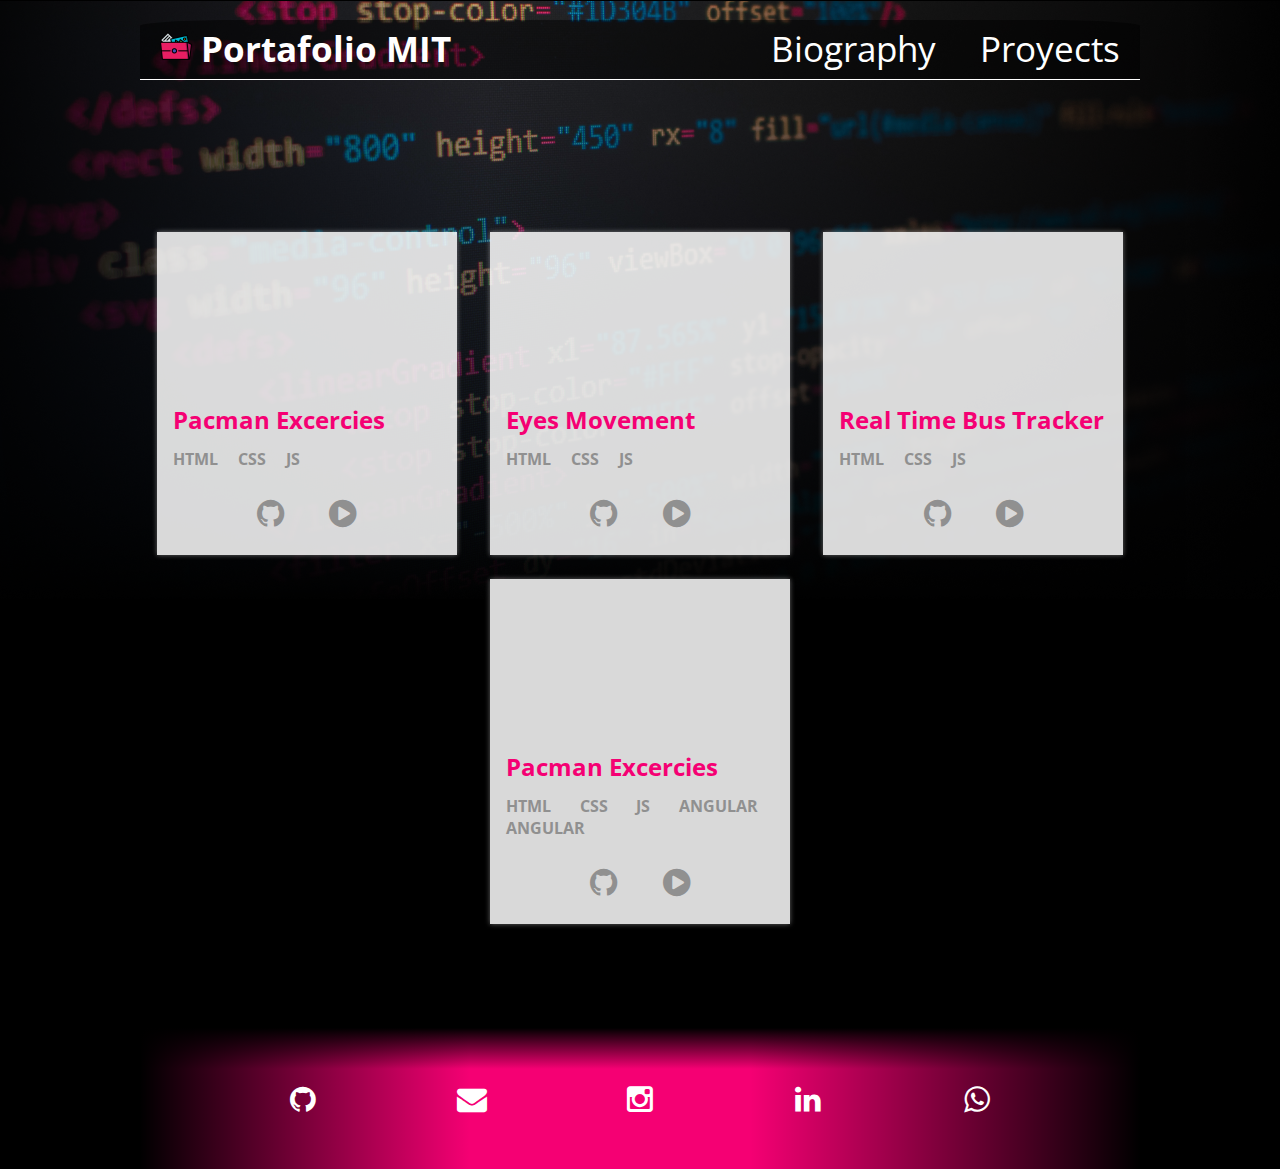
==== project.html @ cb9fadc5 "add route draw" ====
<!DOCTYPE html>
<html lang="es">
  <head>
    <meta charset="UTF-8" />
    <title>Portafolio MIT</title>
	  <link rel="shortcut icon" type="image/x-icon" href="assets/icon/favicon.ico">
    <meta
      name="viewport"
      content="width=device-width, user-scalable=no, initial-scale=1.0, maximum-scale=1.0, minimum-scale=1.0"
    />
    <link
      href="https://fonts.googleapis.com/css?family=Open+Sans:400,300,600,400italic,700"
      rel="stylesheet"
      type="text/css"
    />
    <link rel="preconnect" href="https://fonts.googleapis.com" />
    <link rel="preconnect" href="https://fonts.gstatic.com" crossorigin />
    <link
      href="https://fonts.googleapis.com/css2?family=Open+Sans+Condensed:wght@300&display=swap"
      rel="stylesheet"
    />
    <link rel="preconnect" href="https://fonts.googleapis.com">
<link rel="preconnect" href="https://fonts.gstatic.com" crossorigin>
<link href="https://fonts.googleapis.com/css2?family=Gemunu+Libre:wght@200&display=swap" rel="stylesheet">
	<link rel="preconnect" href="https://fonts.googleapis.com">
<link rel="preconnect" href="https://fonts.gstatic.com" crossorigin>
<link href="https://fonts.googleapis.com/css2?family=Open+Sans+Condensed:wght@300&family=Open+Sans:wght@600&display=swap" rel="stylesheet">
    <link rel="stylesheet" href="css/font-awesome.min.css" />
    <link rel="stylesheet" href="css/normalize.css" />
    <link rel="stylesheet" href="css/estilos.css" />
  </head>
  <body>
    <header>
      <div class="contenedor">
        <nav class="menu">
              <div class="logo-menu">
                <a href="#"><img src="assets/img/favicon-32x32.png">  Portafolio MIT</a>
              </div>
            <div class="navegacion">
                  <a href="index.html">Biography</a>
                  <a href="#">Proyects</a>
            </div>
        </nav>
      </div>
    </header>

    <section class="main">
      <div class="contenedor">
      <section class="list-project">

      <article class="project">
              <div class="contenedor-projectos" >
                <div class="encabezado">
                  <div class="thumb">
                    <iframe  src="https://www.youtube.com/embed/C5LNIG9i_Xk?&autoplay=0" 
                    title="YouTube video player" frameborder="0" 
                    allow="accelerometer; autoplay; clipboard-write; encrypted-media; gyroscope; picture-in-picture" 
                     allowfullscreen
                     ></iframe> 
                    </div>
                  <div class="info">
                    <h2 class="titulo-project">Pacman Excercies</h2>
                    <p class="extracto">Controls the images of multiple PacMan's by simulating their movement in the window and reversing the direction. A web page is created that produces multiple PacMan when a button is clicked. Use JavaScript functions array and techniques to manipulate the Document Object Model or DOM.</p>
                    <div class="tech-project">
                      <a href="#">HTML</a>
                      <a href="#">CSS</a>
                      <a href="#">JS</a>
                    </div>
                  </div>
                </div>
                <div class="enlaces-github">
                  <a class="github" href="https://github.com/IvanFernandezGracia/pacman-excercies" target="_blank"
                  ><i class="fa fa-github"></i></a>
                <a class="play" href="https://ivanfernandezgracia.github.io/pacman-excercies/" target="_blank">
                  <i class="fa fa-play-circle"></i></a>
                </div>
              </div>
      </article>

      <article class="project">
            <div class="contenedor-projectos" >
              <div class="encabezado">
                <div class="thumb">
                  <iframe  src="https://www.youtube.com/embed/yDBAyZsktU4?&autoplay=0" title="YouTube video player" frameborder="0" allow="accelerometer; autoplay; clipboard-write; encrypted-media; gyroscope; picture-in-picture" allowfullscreen></iframe>                  </div>
                <div class="info">
                  <h2 class="titulo-project">Eyes Movement</h2>
                  <p class="extracto">Web page with two eyes that follow the movement of the mouse. This project requires JavaScript Event Listener , DOM manipulation and CSS skills to create a dynamic experience.</p>
                  <div class="tech-project">
                    <a href="#">HTML</a>
                    <a href="#">CSS</a>
                    <a href="#">JS</a>
                  </div>
                </div>
              </div>
              <div class="enlaces-github">
                <a class="github" href="https://github.com/IvanFernandezGracia/eye-movement" target="_blank"
                ><i class="fa fa-github"></i></a>
              <a class="play" href="https://ivanfernandezgracia.github.io/eye-movement/" target="_blank">
                <i class="fa fa-play-circle"></i></a>
              </div>
            </div>
      </article>

      <article class="project">
          <div class="contenedor-projectos" >
            <div class="encabezado">
              <div class="thumb">
                <iframe  src="https://www.youtube.com/embed/Nr4hFz66I5I" title="YouTube video player" frameborder="0" allow="accelerometer; autoplay; clipboard-write; encrypted-media; gyroscope; picture-in-picture" allowfullscreen></iframe>                  </div>
              <div class="info">
                <h2 class="titulo-project">Real Time Bus Tracker</h2>
                <p class="extracto">Check the bus route from the MIT to Harvard. In this project, MBTA bus data is used to determine the stops between Harvard and MIT. Then, an animated marker is added to the map to highlight the bus routes.</p>
                <div class="tech-project">
                  <a href="#">HTML</a>
                  <a href="#">CSS</a>
                  <a href="#">JS</a>
                </div>
              </div>
            </div>
            <div class="enlaces-github">
              <a class="github" href="https://github.com/IvanFernandezGracia/real-time-bus-tracker" target="_blank"
              ><i class="fa fa-github"></i></a>
            <a class="play" href="https://ivanfernandezgracia.github.io/real-time-bus-tracker/" target="_blank">
              <i class="fa fa-play-circle"></i></a>
            </div>
          </div>
      </article>
      
      <article class="project">
        <div class="contenedor-projectos" >
          <div class="encabezado">
            <div class="thumb">
              <iframe  src="https://www.youtube.com/embed/C5LNIG9i_Xk" title="YouTube video player" frameborder="0" allow="accelerometer; autoplay; clipboard-write; encrypted-media; gyroscope; picture-in-picture" allowfullscreen></iframe>                  </div>
            <div class="info">
              <h2 class="titulo-project">Pacman Excercies</h2>
              <p class="extracto">Controls the images of multiple PacMan's by simulating their movement in the window and reversing the direction. A web page is created that produces multiple PacMan when a button is clicked. Use JavaScript functions array and techniques to manipulate the Document Object Model or DOM.</p>
              <div class="tech-project">
                <a href="#">HTML</a>
                <a href="#">CSS</a>
                <a href="#">JS</a>
                <a href="#">ANGULAR</a>
                <a href="#">ANGULAR</a>
              </div>
            </div>
          </div>
          <div class="enlaces-github">
            <a class="github" href="#" target="_blank"
            ><i class="fa fa-github"></i></a>
          <a class="play" href="#" target="_blank">
            <i class="fa fa-play-circle"></i></a>
          </div>
        </div>
      </article>

                  <!-- <a href="#"><img src="assets/img/ImageHeader.png"  width="700" alt=""></a> -->

    </section>
    </div>

      
    </section>



    <footer>
      <div class="contenedor">
      <section class="redes-sociales">
        <div class="contenedor">
			<a class="github vibrate-1" href="https://github.com/IvanFernandezGracia" target="_blank"
            ><i class="fa fa-github"></i
          ></a>
		  <a class="gmail  vibrate-1"href="https://mail.google.com/mail/?view=cm&fs=1&to=ivan.fernandez.g@usach.cl&su=PortafolioFullstackDeveloper&body=Hola Ivan!"  target="_blank">
			<i class="fa fa-envelope"></i></a>
          <a class="instagram vibrate-1" href="https://www.instagram.com/potro_fernandezg/?hl=es" target="_blank"
            ><i class="fa fa-instagram"></i
          ></a>
		  <a class="linkedin  vibrate-1" href="https://www.linkedin.com/in/ivan-fg/" target="_blank"
		  ><i class="fa fa-linkedin"></i
		></a>
    <a class="whatapp  vibrate-1" href="https://api.whatsapp.com/send?phone=56961214718&text=Hola%20Ivan!" target="_blank"
    ><i class="fa fa-whatsapp"></i
  ></a>
        </div>
      </section>
    </footer>
  </body>
</html>
---- css/estilos.css ----
* {
  margin: 0;
  padding: 0;
  -webkit-box-sizing: border-box;
  -moz-box-sizing: border-box;
  box-sizing: border-box;
}

body {
  background: rgb(0, 0, 0);
  font-family: "Open Sans";
  font-size: 16px;
  background-size: cover;
  background-attachment: fixed;
}

.contenedor {
  width: 90%;
  max-width: 1000px;
  margin: auto;
  overflow: hidden;
}

/* ----- ----- ----- ----- ----- */

/* ----- ----- HEADER ----- ----- */

/* ----- ----- ----- ----- ----- */

header {
  background: url("../assets/img/ImageHeader.png"), black;
  background-repeat: no-repeat;
  background-position: center;
  background-attachment: cover;
  max-height: 600px;
  width: 100%;
}

header .menu {
  margin-top: 20px;
  margin-bottom: 600px;
  display: flex;
  justify-content: space-between;
  border-bottom: solid 0.1em white;
  background-color: rgba(0, 0, 0, 0.5);
  border-top-left-radius: 10%;
  border-top-right-radius: 10%;
}

header .menu .navegacion a {
  margin: 0.1em 20px;
  color: #fff;
  padding-bottom: 2px;
  font-size: 2.2em;
  display: inline-block;
  text-decoration: none;
  border-bottom: 2px solid transparent;
  font-family: 'Open Sans Condensed', sans-serif;
}

header .menu .navegacion a:hover {
  border-bottom: 2px solid #fff;
  background-color: rgb(255, 255, 255);
  color: #000000;
  border-top-left-radius: 10%;
  border-top-right-radius: 10%;
  padding-left: 0.3em;
  padding-right: 0.3em;
  font-weight: bold;
}

header .menu .logo-menu a {
  margin: 0.1em 20px;
  color: #fff;
  padding-bottom: 2px;
  font-size: 2.2em;
  display: inline-block;
  text-decoration: none;
  border-bottom: 2px solid transparent;
  font-family: 'Open Sans Condensed', sans-serif;
  font-weight: bold;
}

/* ----- ----- ----- ----- ----- */

/* ----- ----- MAIN ----- ----- */

/* ----- ----- ----- ----- ----- */

.main .contenedor {
  overflow: visible;
}

.main .logo-header {
  text-align: center;
}

.main .logo-header .foto {
  margin-top: -19rem;
}

.main .logo-header .foto img {
  vertical-align: top;
  width: 30%;
}

.main .logo-header .texto {
  color: #5a5a5a;
  font-weight: 600;
  font-size: 1em;
  line-height: 30px;
  width: 80%;
  margin: 15px auto 60px auto;
  animation: pulsate 0.11s ease-in-out infinite alternate;
}

.main .logo-header .texto .titulo {
  font-size: 3.5rem;
  margin-bottom: 1.5rem;
  color: #ffffff;
  text-align: center;
  font-weight: normal;
  font-family: 'Open Sans', sans-serif;
}

.main .logo-header .texto .profesion {
  font-size: 3rem;
  font-weight: 300;
  color: #ffffff;
  text-align: center;
  /* font-weight: bold; */
}

.main .Biography {
  margin-bottom: 3em;
}

.main .Biography .contenedor {
  display: flex;
  flex-direction: row;
  flex-wrap: wrap;
  overflow: hidden;
}

.main .Biography .contenedor .text {
  width: 40%;
  display: flex;
  flex-direction: column;
  align-items: center
}

.main .Biography .contenedor .video {
  width: 60%;
  display: flex;
  flex-direction: column;
  align-items: center
}

.titulo-biography {
  color: rgb(255, 255, 255);
  margin-bottom: 1em;
  color: #D18C26
}

.main .Biography .contenedor .text p {
  color: #F50073;
  margin: 0 1em 0 1em;
  text-align: justify;
}

.videoYoutube {
  width: 90%;
  height: 300px;
  margin: 0 1em 0 1em;
  border: solid 0.1em rgba(245, 0, 115, 0.5);
  ;
}

/* ----- ----- ----- ----- ----- */

/* ----- ----- FOOTER ----- ----- */

/* ----- ----- ----- ----- ----- */

footer .redes-sociales {
  background: #F50073;
  background: linear-gradient(to right, rgba(0, 0, 0, 1) 0%, rgb(245, 0, 115, 0) 33%, rgb(245, 0, 115, 0) 61%, rgba(0, 0, 0, 1) 100%), linear-gradient(to top, #F50073 0%, #F50073 33%, #F50073 71%, rgba(0, 0, 0, 1) 100%);
  padding: 30px 0;
}

footer .redes-sociales .contenedor {
  display: flex;
  justify-content: space-evenly;
}

footer .redes-sociales .contenedor a {
  color: #fff;
  text-align: center;
  font-size: 30px;
  padding: 10px;
  display: block;
  margin: 10px;
  border-radius: 20%;
  width: 10%;
}

footer .redes-sociales .contenedor .github:hover {
  background: #000000;
}

footer .redes-sociales .contenedor .instagram:hover {
  background: #833ab4;
}

footer .redes-sociales .contenedor .linkedin:hover {
  background: #0077b5;
}

footer .redes-sociales .contenedor .whatapp:hover {
  background: #25d366;
}

footer .redes-sociales .contenedor .gmail:hover {
  background: #dd4b39;
}

.fa-gmail {
  content: url('assets/images/gmail.svg');
  height: 1em;
  width: auto;
}

/* ----- ----- ----- ----- ----- */

/* ----- ----- MEDIA QUERIES ----- ----- */

/* ----- ----- ----- ----- ----- */

@media screen and (min-width: 1500px) {
  .project:hover {
    transform: scale(1.35);
    /* background-color: rgb(255, 255, 255, 1); */
    background-color: rgb(0, 0, 0);

  }
  .project:hover  > .contenedor-projectos  {
    background-color: rgb(0, 0, 0);
  }
  .project:hover  > .contenedor-projectos .extracto {
    display: block;
    color: rgb(255, 255, 255, 1);
  }

  .project:hover  > .contenedor-projectos .encabezado {
    background-color: rgb(0, 0, 0);

  }
  
  .project:hover  > .contenedor-projectos .enlaces-github{
    background-color: rgb(0, 0, 0);

  }
  .main .enlaces-github a:hover .fa-github {
    color: #ffffff;
  }

}

@media screen and (max-width: 1500px) {
  .main .enlaces-github a:hover .fa-github {
    color: #000000;
  }
}
@media screen and (max-width: 800px) {
  header .menu {
    text-align: center;
  }
  .main .logo-header .foto {
    margin-top: -23rem;
  }
  .main .logo-header .foto img {
    width: 50%;
  }
  .main .logo-header .texto {
    text-align: center;
    background-color: rgb(0, 0, 0, 0.5);
    border-radius: 0.8em;
    padding: 0.7em;
    border-color: rgb(255, 255, 255, 1);
    border-width: 0.1em;
    border-style: solid;
  }
  .main .logo-header .texto {
    overflow: hidden;
  }
  /* .main .trabajos .contenedor-trabajos .trabajo {
    width: 46%;
  } */
  .main .Biography .contenedor {
    flex-direction: column;
  }
  .main .Biography .contenedor .text {
    width: 100%;
  }
  .main .Biography .contenedor .video {
    width: 100%;
  }
}

@media screen and (max-width: 500px) {
  .main .logo-header .texto {
    font-size: 1em;
  }
  .main .logo-header .texto .profesion {
    font-size: 1.5em;
  }
}

@media screen and (max-width: 600px) {
  .logo-menu {
    display: none;
  }
  header .menu {
    justify-content: center;
  }
}

/*# sourceMappingURL=estilos.css.map */

.main .list-project {
  margin-top: -23rem;
  margin-bottom: 5rem;
  display: flex;
  flex-wrap: wrap;
  flex-direction: row;
  justify-content: space-around;
  align-content: stretch;
}

.project {
  width: 30%;
  margin-bottom: 1.5em;
  transition: transform 300ms ease 100ms;
}

.contenedor-projectos {
  width: 100%;
  height: 100%;
  max-width: 300px;
  margin: auto;
  overflow: hidden;
  color: black;
  background-color: white;
  box-shadow: 0px 0px 5px 0px rgba(255, 255, 255, 0.4);
  display: flex;
  flex-direction: column;
  justify-content: space-between;
  background-color: rgb(255, 255, 255, 0.85);
}

/* .thumb {
  /* border-bottom: solid; */


.info {
  margin: 1em;
  height: 30%;
}

.titulo-project {
  margin-bottom: 0.5em;
  color: #F50073
}

.extracto {
  margin-bottom: 1em;
  padding-bottom: 1em;
  text-align: justify;
  border-bottom: solid 0.1em rgba(245, 0, 115, 0.5);
  font-family: 'Gemunu Libre', sans-serif;
  font-size: 1.3em;
  font-weight: bold;
  display:none
}

.main .enlaces-github {
  text-align: center;
  margin: 0 1em 1em 1em;
  display: flex;
  flex-direction: row;
  justify-content: center;
}

.main .enlaces-github a {
  color: #909090;
  margin-right: 0.55em;
  margin-left: 0.55em;
  text-decoration: none;
  padding: 5px;
  display: block;
  font-size: 2em;
}

/* .main .enlaces-github a:hover .fa-github {
  color: #ffffff;
} */

.main .enlaces-github a:hover .fa-play-circle {
  color: rgb(62, 131, 62);
}

@media screen and (max-width: 1015px) {
  .main .logo-header .texto .titulo {
    font-size: 2.5rem;
    margin-bottom: .5rem;
    line-height: 2.5rem;
  }
  .main .logo-header .texto .profesion {
    font-size: 1.5rem;
  }
  .main .list-project {
    flex-direction: column;
    align-content: center;
  }
  .project {
    width: 100%;
    margin-bottom: 1.5em;
  }
}

.main .tech-project {
  text-align: justify;
}

.main .tech-project a {
  display: inline-block;
  color: #909090;
  font-size: 1em;
  font-weight: bold;
  margin-right: 1em;
  text-decoration: none;
}

.main .tech-project a:hover {
  color: #F50073;
}

@keyframes pulsate {
  100% {
    /* Larger blur radius */
    text-shadow: 0 0 4px #fff, 0 0 11px #fff, 0 0 19px #fff, 0 0 40px #F50073, 0 0 80px #F50073, 0 0 90px #F50073, 0 0 100px #F50073, 0 0 150px #F50073;
  }
  0% {
    /* A slightly smaller blur radius */
    text-shadow: 0 0 4px #fff, 0 0 10px #fff, 0 0 18px #fff, 0 0 38px #F50073, 0 0 73px #F50073, 0 0 80px #F50073, 0 0 94px #F50073, 0 0 140px #F50073;
  }
}

/* ----------------------------------------------
 * Generated by Animista on 2021-9-25 16:12:50
 * Licensed under FreeBSD License.
 * See http://animista.net/license for more info. 
 * w: http://animista.net, t: @cssanimista
 * ---------------------------------------------- */

/**
 * ----------------------------------------
 * animation focus-in-expand-fwd
 * ----------------------------------------
 */

@-webkit-keyframes focus-in-expand-fwd {
  0% {
    letter-spacing: -0.5em;
    -webkit-transform: translateZ(-800px);
    transform: translateZ(-800px);
    -webkit-filter: blur(12px);
    filter: blur(12px);
    opacity: 0;
  }
  100% {
    -webkit-transform: translateZ(0);
    transform: translateZ(0);
    -webkit-filter: blur(0);
    filter: blur(0);
    opacity: 1;
  }
}

@keyframes focus-in-expand-fwd {
  0% {
    letter-spacing: -0.5em;
    -webkit-transform: translateZ(-800px);
    transform: translateZ(-800px);
    -webkit-filter: blur(12px);
    filter: blur(12px);
    opacity: 0;
  }
  100% {
    -webkit-transform: translateZ(0);
    transform: translateZ(0);
    -webkit-filter: blur(0);
    filter: blur(0);
    opacity: 1;
  }
}

.focus-in-expand-fwd {
  -webkit-animation: focus-in-expand-fwd 0.8s cubic-bezier(0.250, 0.460, 0.450, 0.940) both;
  animation: focus-in-expand-fwd 0.8s cubic-bezier(0.250, 0.460, 0.450, 0.940) both;
}

.zoomIn {
  -webkit-animation-name: zoomIn;
  animation-name: zoomIn;
  -webkit-animation-duration: 1s;
  animation-duration: 1s;
  -webkit-animation-fill-mode: both;
  animation-fill-mode: both;
}

@-webkit-keyframes zoomIn {
  0% {
    opacity: 0;
    -webkit-transform: scale3d(.3, .3, .3);
    transform: scale3d(.3, .3, .3);
  }
  50% {
    opacity: 1;
  }
}

@keyframes zoomIn {
  0% {
    opacity: 0;
    -webkit-transform: scale3d(.3, .3, .3);
    transform: scale3d(.3, .3, .3);
  }
  50% {
    opacity: 1;
  }
}

.body-type {
  font-family: 'Gemunu Libre', sans-serif;
  font-weight: 1000;
  font-size: 50px;
  padding: 20px;
  color: #F50073;
}

.type {
  color: #0000;
  background: linear-gradient(-90deg, #F50073 5px, #0000 0) 10px 0, linear-gradient(#F50073 0 0) 0 0;
  background-size: calc(var(--n)*1ch) 200%;
  -webkit-background-clip: padding-box, text;
  background-clip: padding-box, text;
  background-repeat: no-repeat;
  animation: b .1s infinite steps(1), t calc(var(--n)*.05s) steps(var(--n)) forwards;
}

@keyframes t {
  from {
    background-size: 0 200%
  }
}

@keyframes b {
  50% {
    background-position: 0 -100%, 0 0
  }
}

.vibrate-1 {
  -webkit-animation: vibrate-1 0.3s linear infinite both;
  animation: vibrate-1 0.3s linear infinite both;
}

/* ----------------------------------------------
 * Generated by Animista on 2021-9-25 20:46:29
 * Licensed under FreeBSD License.
 * See http://animista.net/license for more info. 
 * w: http://animista.net, t: @cssanimista
 * ---------------------------------------------- */

/**
 * ----------------------------------------
 * animation vibrate-1
 * ----------------------------------------
 */

@-webkit-keyframes vibrate-1 {
  0% {
    -webkit-transform: translate(0);
    transform: translate(0);
  }
  20% {
    -webkit-transform: translate(-2px, 2px);
    transform: translate(-2px, 2px);
  }
  40% {
    -webkit-transform: translate(-2px, -2px);
    transform: translate(-2px, -2px);
  }
  60% {
    -webkit-transform: translate(2px, 2px);
    transform: translate(2px, 2px);
  }
  80% {
    -webkit-transform: translate(2px, -2px);
    transform: translate(2px, -2px);
  }
  100% {
    -webkit-transform: translate(0);
    transform: translate(0);
  }
}

@keyframes vibrate-1 {
  0% {
    -webkit-transform: translate(0);
    transform: translate(0);
  }
  20% {
    -webkit-transform: translate(-2px, 2px);
    transform: translate(-2px, 2px);
  }
  40% {
    -webkit-transform: translate(-2px, -2px);
    transform: translate(-2px, -2px);
  }
  60% {
    -webkit-transform: translate(2px, 2px);
    transform: translate(2px, 2px);
  }
  80% {
    -webkit-transform: translate(2px, -2px);
    transform: translate(2px, -2px);
  }
  100% {
    -webkit-transform: translate(0);
    transform: translate(0);
  }
}

.project:hover  > .contenedor-projectos .extracto {
  display: block;
}



.contenedor-tools-icons  a{
  text-decoration: none;
}
.contenedor-tools-icons  a img{
  transition: transform .2s; 
  margin-bottom: 1em;/* Animation */
}
.contenedor-tools-icons p {
 background-color: rgb(255,255,255, 0.2);
 margin :1em;
 padding:1em;
 border-radius:0.5em ;
}

.contenedor-tools-icons  a img:hover{
  transform: scale(1.5);
  margin-right: 1em;
  margin-left: 1em; /* (150% zoom - Note: if the zoom is too large, it will go outside of the viewport) */
}
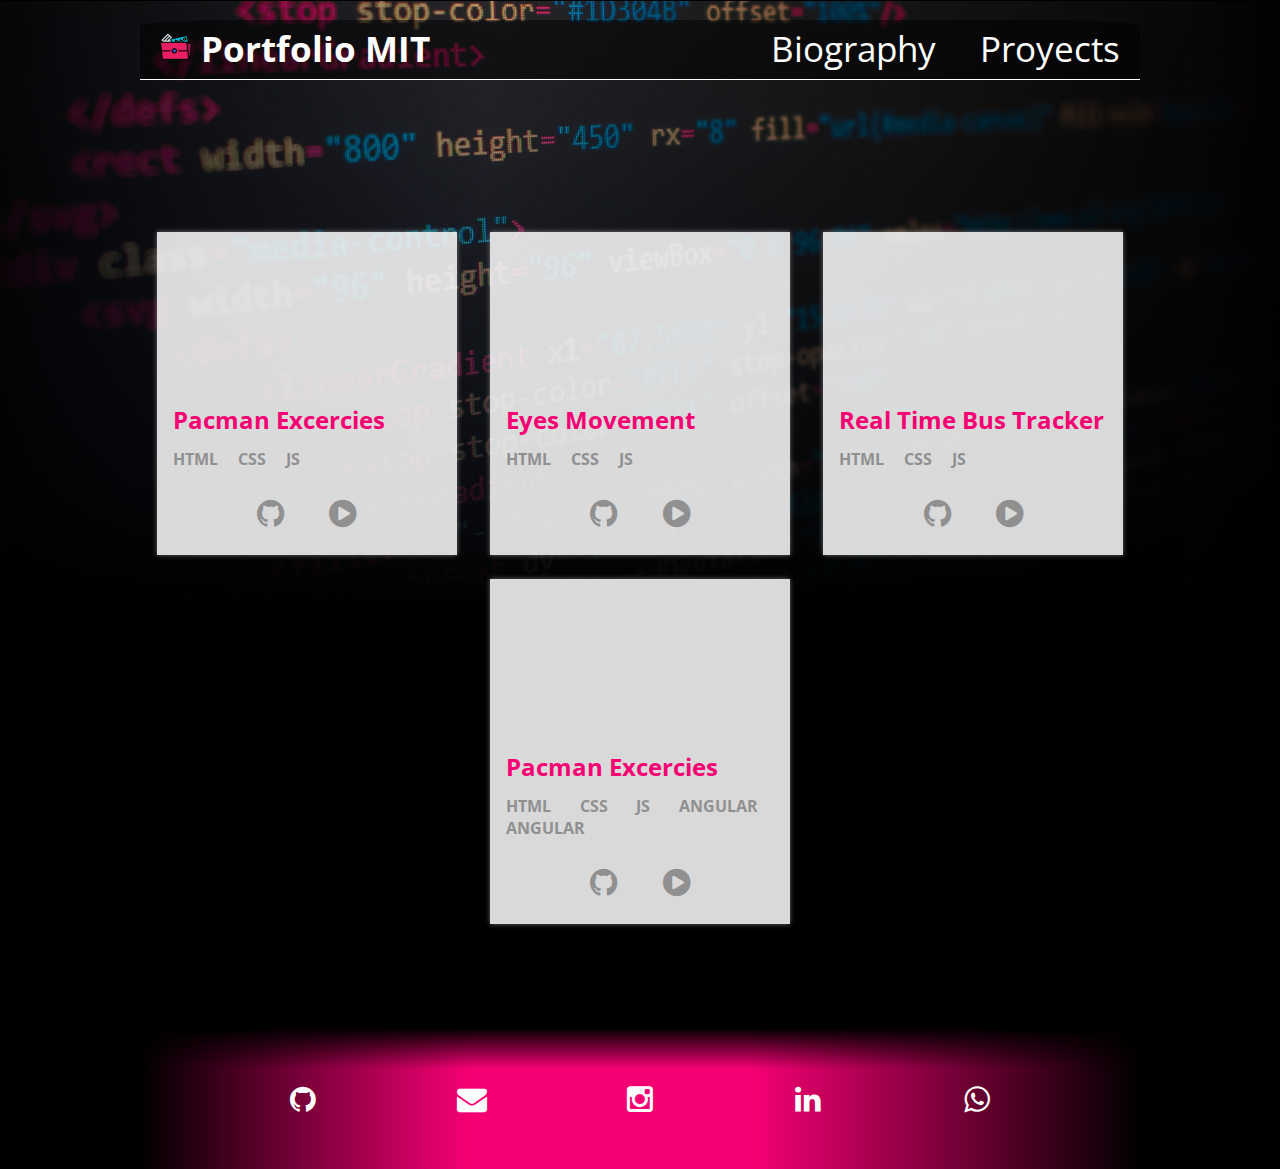
==== commit 5d846f06: "portfolio english project" ====
--- a/project.html
+++ b/project.html
@@ -2,7 +2,7 @@
 <html lang="es">
   <head>
     <meta charset="UTF-8" />
-    <title>Portafolio MIT</title>
+    <title>Portfolio MIT</title>
 	  <link rel="shortcut icon" type="image/x-icon" href="assets/icon/favicon.ico">
     <meta
       name="viewport"
@@ -34,7 +34,7 @@
       <div class="contenedor">
         <nav class="menu">
               <div class="logo-menu">
-                <a href="#"><img src="assets/img/favicon-32x32.png">  Portafolio MIT</a>
+                <a href="#"><img src="assets/img/favicon-32x32.png">  Portfolio MIT</a>
               </div>
             <div class="navegacion">
                   <a href="index.html">Biography</a>
@@ -105,7 +105,7 @@
           <div class="contenedor-projectos" >
             <div class="encabezado">
               <div class="thumb">
-                <iframe  src="https://www.youtube.com/embed/Nr4hFz66I5I" title="YouTube video player" frameborder="0" allow="accelerometer; autoplay; clipboard-write; encrypted-media; gyroscope; picture-in-picture" allowfullscreen></iframe>                  </div>
+                <iframe  src="https://www.youtube.com/embed/EpRcUc9LVcg" title="YouTube video player" frameborder="0" allow="accelerometer; autoplay; clipboard-write; encrypted-media; gyroscope; picture-in-picture" allowfullscreen></iframe>                  </div>
               <div class="info">
                 <h2 class="titulo-project">Real Time Bus Tracker</h2>
                 <p class="extracto">Check the bus route from the MIT to Harvard. In this project, MBTA bus data is used to determine the stops between Harvard and MIT. Then, an animated marker is added to the map to highlight the bus routes.</p>
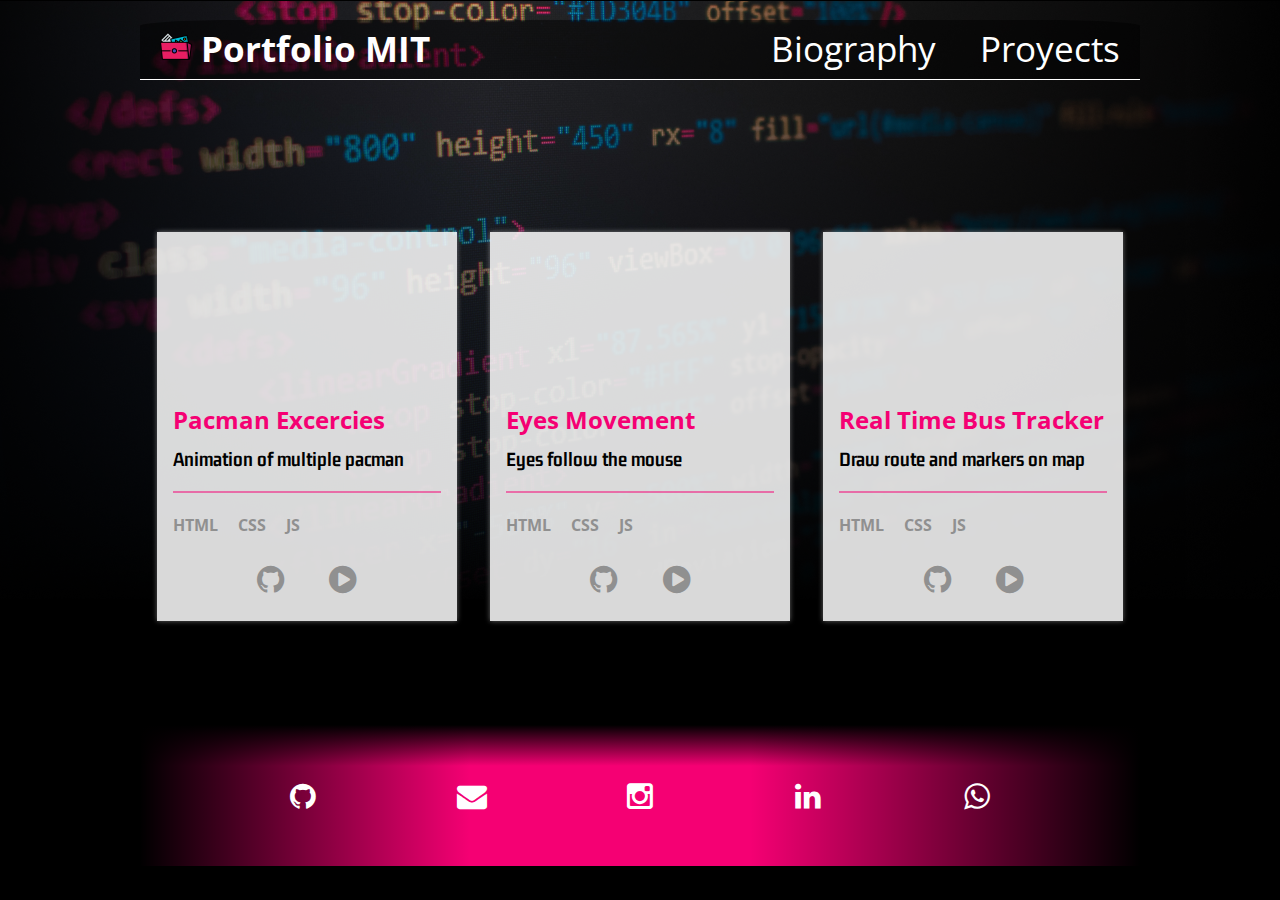
==== commit f2e6fada: "review" ====
--- a/project.html
+++ b/project.html
@@ -60,6 +60,7 @@
                     </div>
                   <div class="info">
                     <h2 class="titulo-project">Pacman Excercies</h2>
+                    <p class="extractoinit">Animation of multiple pacman</p>
                     <p class="extracto">Controls the images of multiple PacMan's by simulating their movement in the window and reversing the direction. A web page is created that produces multiple PacMan when a button is clicked. Use JavaScript functions array and techniques to manipulate the Document Object Model or DOM.</p>
                     <div class="tech-project">
                       <a href="#">HTML</a>
@@ -84,6 +85,7 @@
                   <iframe  src="https://www.youtube.com/embed/yDBAyZsktU4?&autoplay=0" title="YouTube video player" frameborder="0" allow="accelerometer; autoplay; clipboard-write; encrypted-media; gyroscope; picture-in-picture" allowfullscreen></iframe>                  </div>
                 <div class="info">
                   <h2 class="titulo-project">Eyes Movement</h2>
+                  <p class="extractoinit">Eyes follow the mouse</p>
                   <p class="extracto">Web page with two eyes that follow the movement of the mouse. This project requires JavaScript Event Listener , DOM manipulation and CSS skills to create a dynamic experience.</p>
                   <div class="tech-project">
                     <a href="#">HTML</a>
@@ -108,6 +110,7 @@
                 <iframe  src="https://www.youtube.com/embed/EpRcUc9LVcg" title="YouTube video player" frameborder="0" allow="accelerometer; autoplay; clipboard-write; encrypted-media; gyroscope; picture-in-picture" allowfullscreen></iframe>                  </div>
               <div class="info">
                 <h2 class="titulo-project">Real Time Bus Tracker</h2>
+                <p class="extractoinit">Draw route and markers on map</p>
                 <p class="extracto">Check the bus route from the MIT to Harvard. In this project, MBTA bus data is used to determine the stops between Harvard and MIT. Then, an animated marker is added to the map to highlight the bus routes.</p>
                 <div class="tech-project">
                   <a href="#">HTML</a>
@@ -125,13 +128,14 @@
           </div>
       </article>
       
-      <article class="project">
+      <!-- <article class="project">
         <div class="contenedor-projectos" >
           <div class="encabezado">
             <div class="thumb">
               <iframe  src="https://www.youtube.com/embed/C5LNIG9i_Xk" title="YouTube video player" frameborder="0" allow="accelerometer; autoplay; clipboard-write; encrypted-media; gyroscope; picture-in-picture" allowfullscreen></iframe>                  </div>
             <div class="info">
               <h2 class="titulo-project">Pacman Excercies</h2>
+              <p class="extractoinit">Draw route and markers on map</p>
               <p class="extracto">Controls the images of multiple PacMan's by simulating their movement in the window and reversing the direction. A web page is created that produces multiple PacMan when a button is clicked. Use JavaScript functions array and techniques to manipulate the Document Object Model or DOM.</p>
               <div class="tech-project">
                 <a href="#">HTML</a>
@@ -149,7 +153,7 @@
             <i class="fa fa-play-circle"></i></a>
           </div>
         </div>
-      </article>
+      </article> -->
 
                   <!-- <a href="#"><img src="assets/img/ImageHeader.png"  width="700" alt=""></a> -->
 
--- a/css/estilos.css
+++ b/css/estilos.css
@@ -251,6 +251,10 @@
     color: rgb(255, 255, 255, 1);
   }
 
+  .project:hover  > .contenedor-projectos .extractoinit {
+    display: none;
+  }
+
   .project:hover  > .contenedor-projectos .encabezado {
     background-color: rgb(0, 0, 0);
 
@@ -383,6 +387,17 @@
   display:none
 }
 
+.extractoinit{
+  margin-bottom: 1em;
+  padding-bottom: 1em;
+  text-align: justify;
+  border-bottom: solid 0.1em rgba(245, 0, 115, 0.5);
+  font-family: 'Gemunu Libre', sans-serif;
+  font-size: 1.3em;
+  font-weight: bold;
+  display:block
+}
+
 .main .enlaces-github {
   text-align: center;
   margin: 0 1em 1em 1em;
@@ -668,3 +683,4 @@
   margin-right: 1em;
   margin-left: 1em; /* (150% zoom - Note: if the zoom is too large, it will go outside of the viewport) */
 }
+
